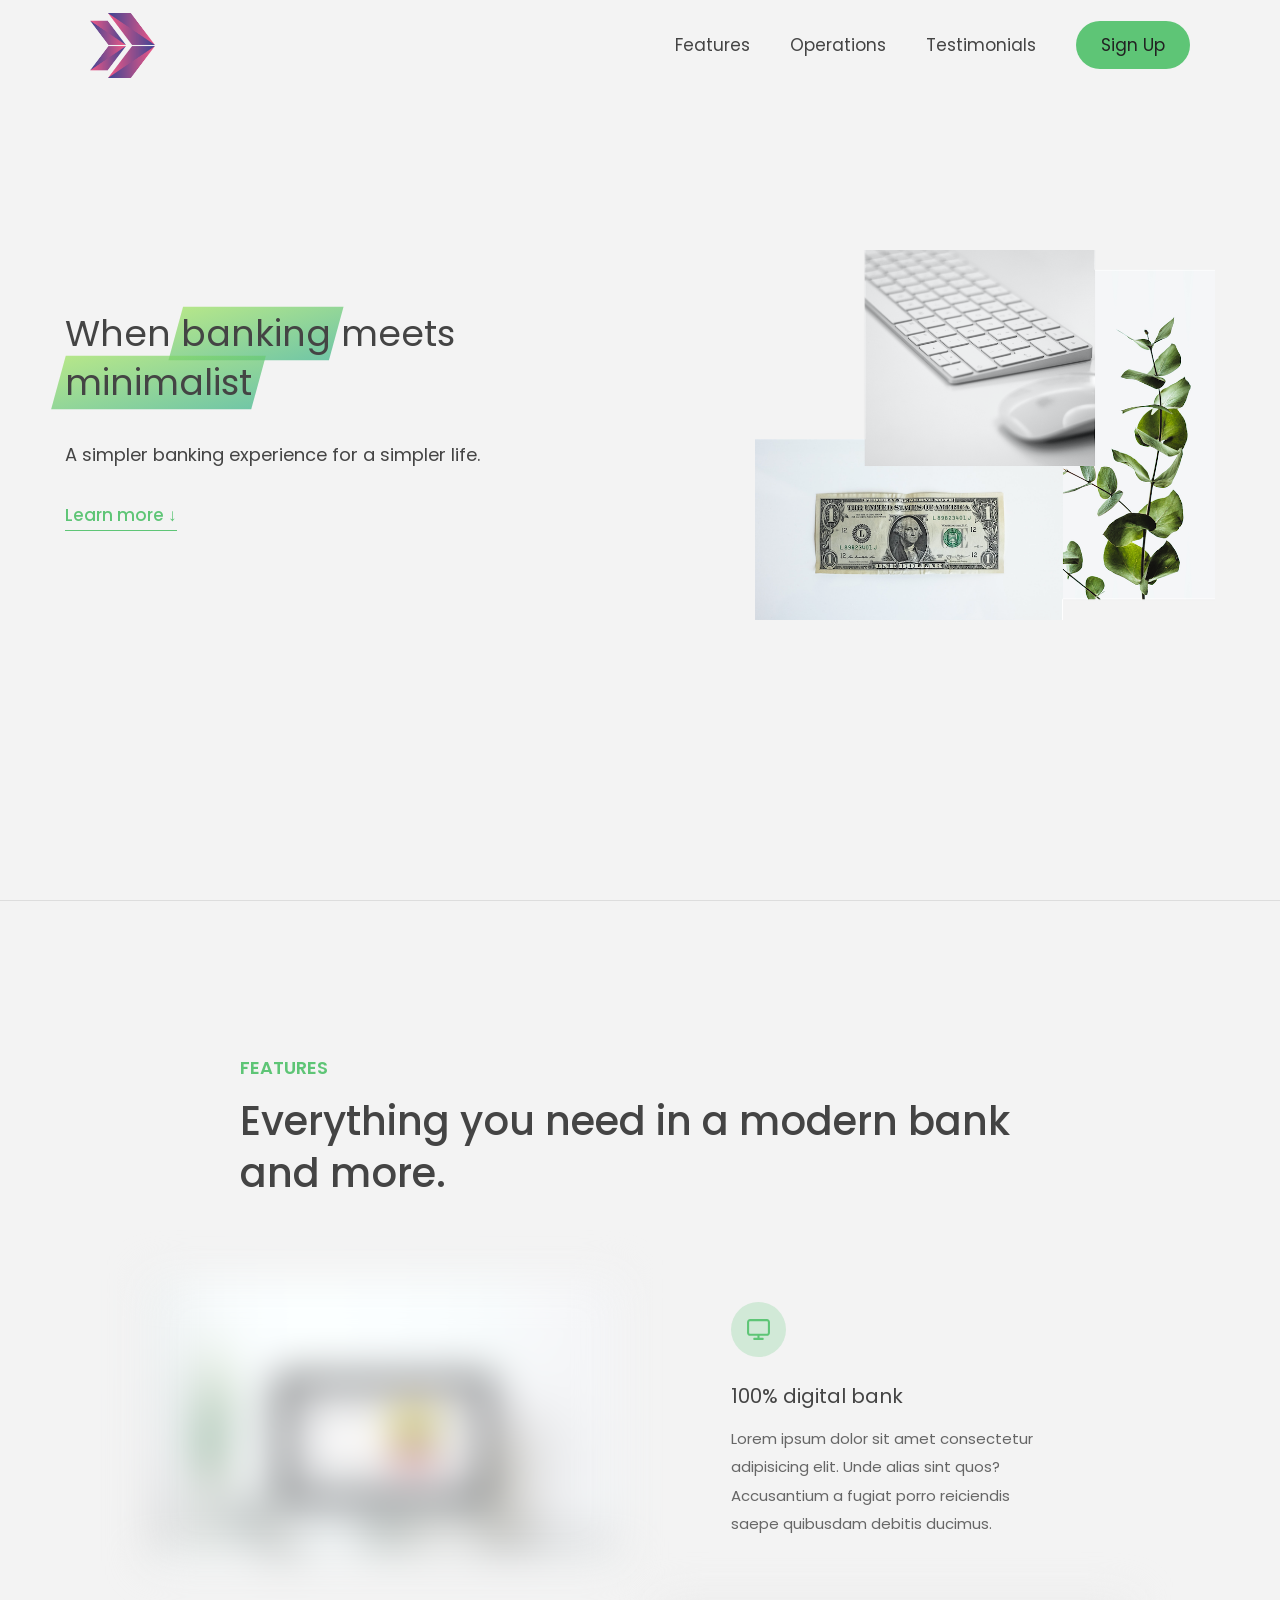
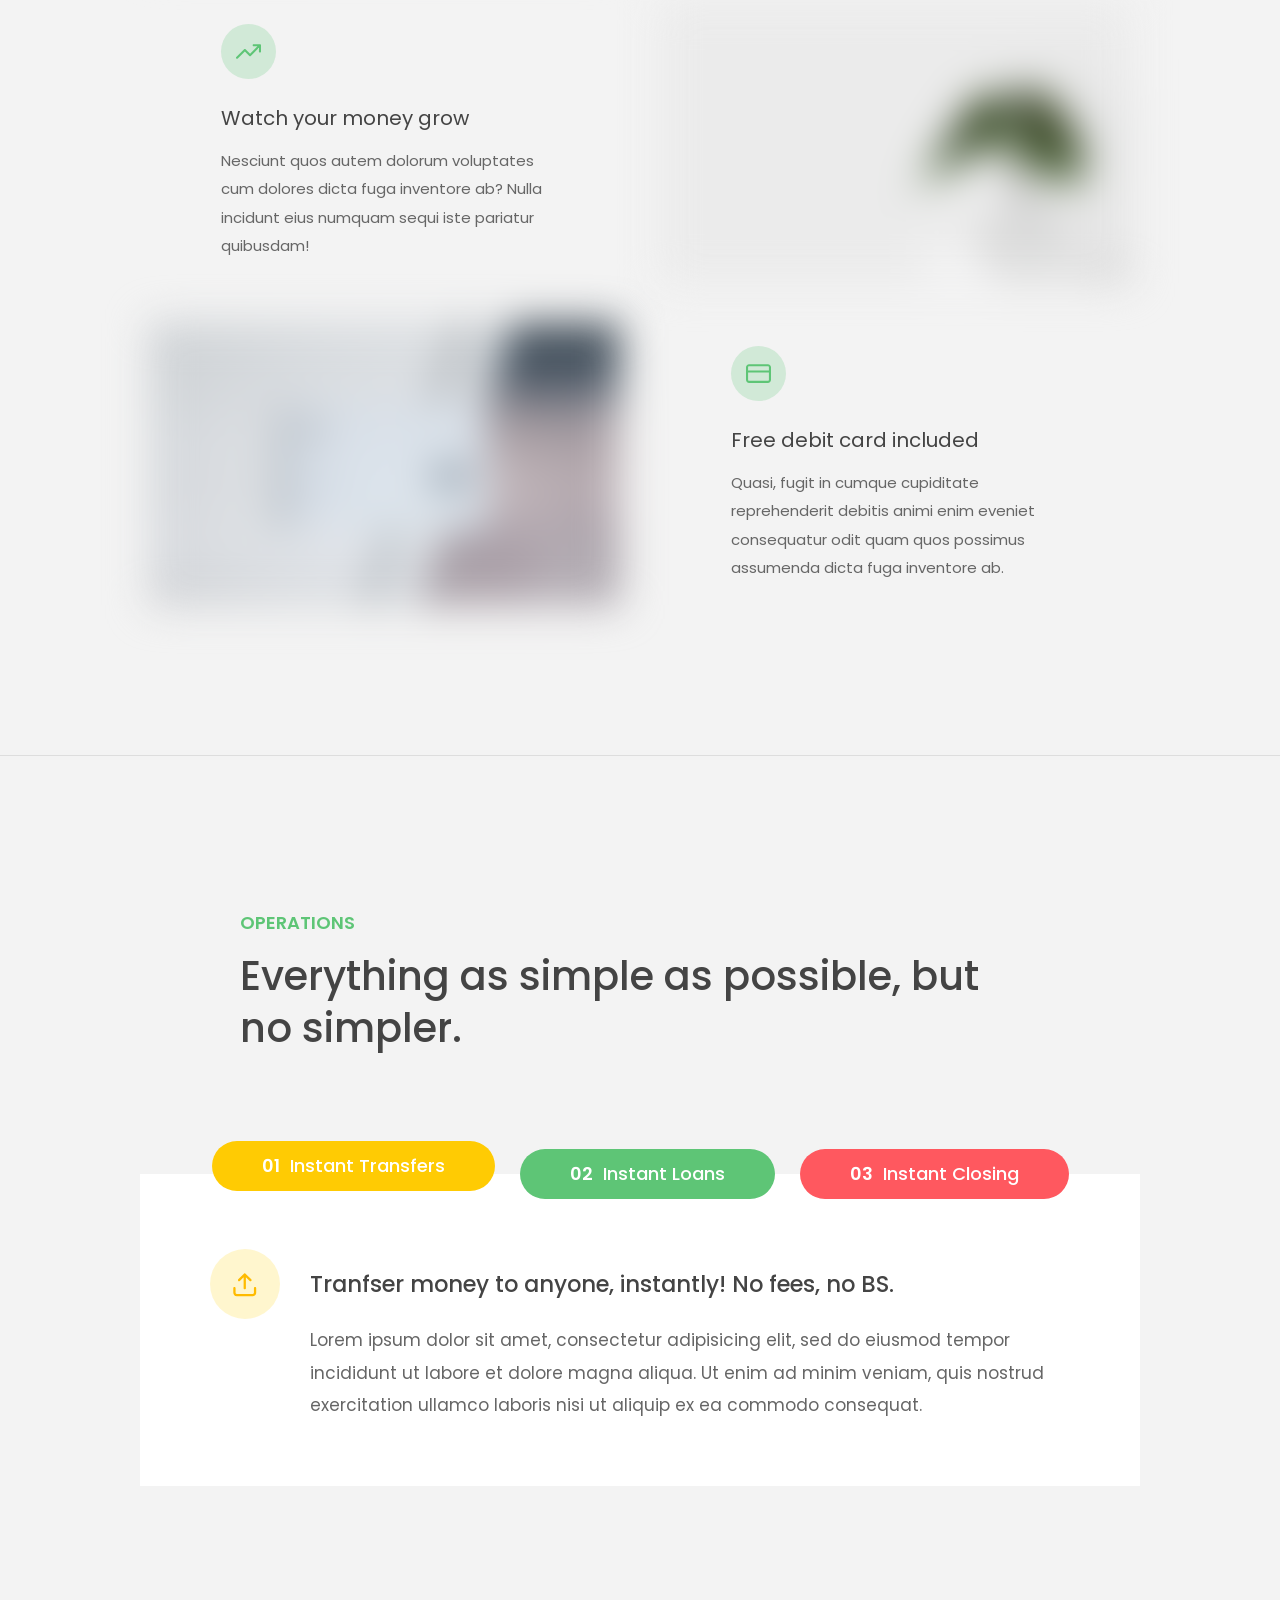
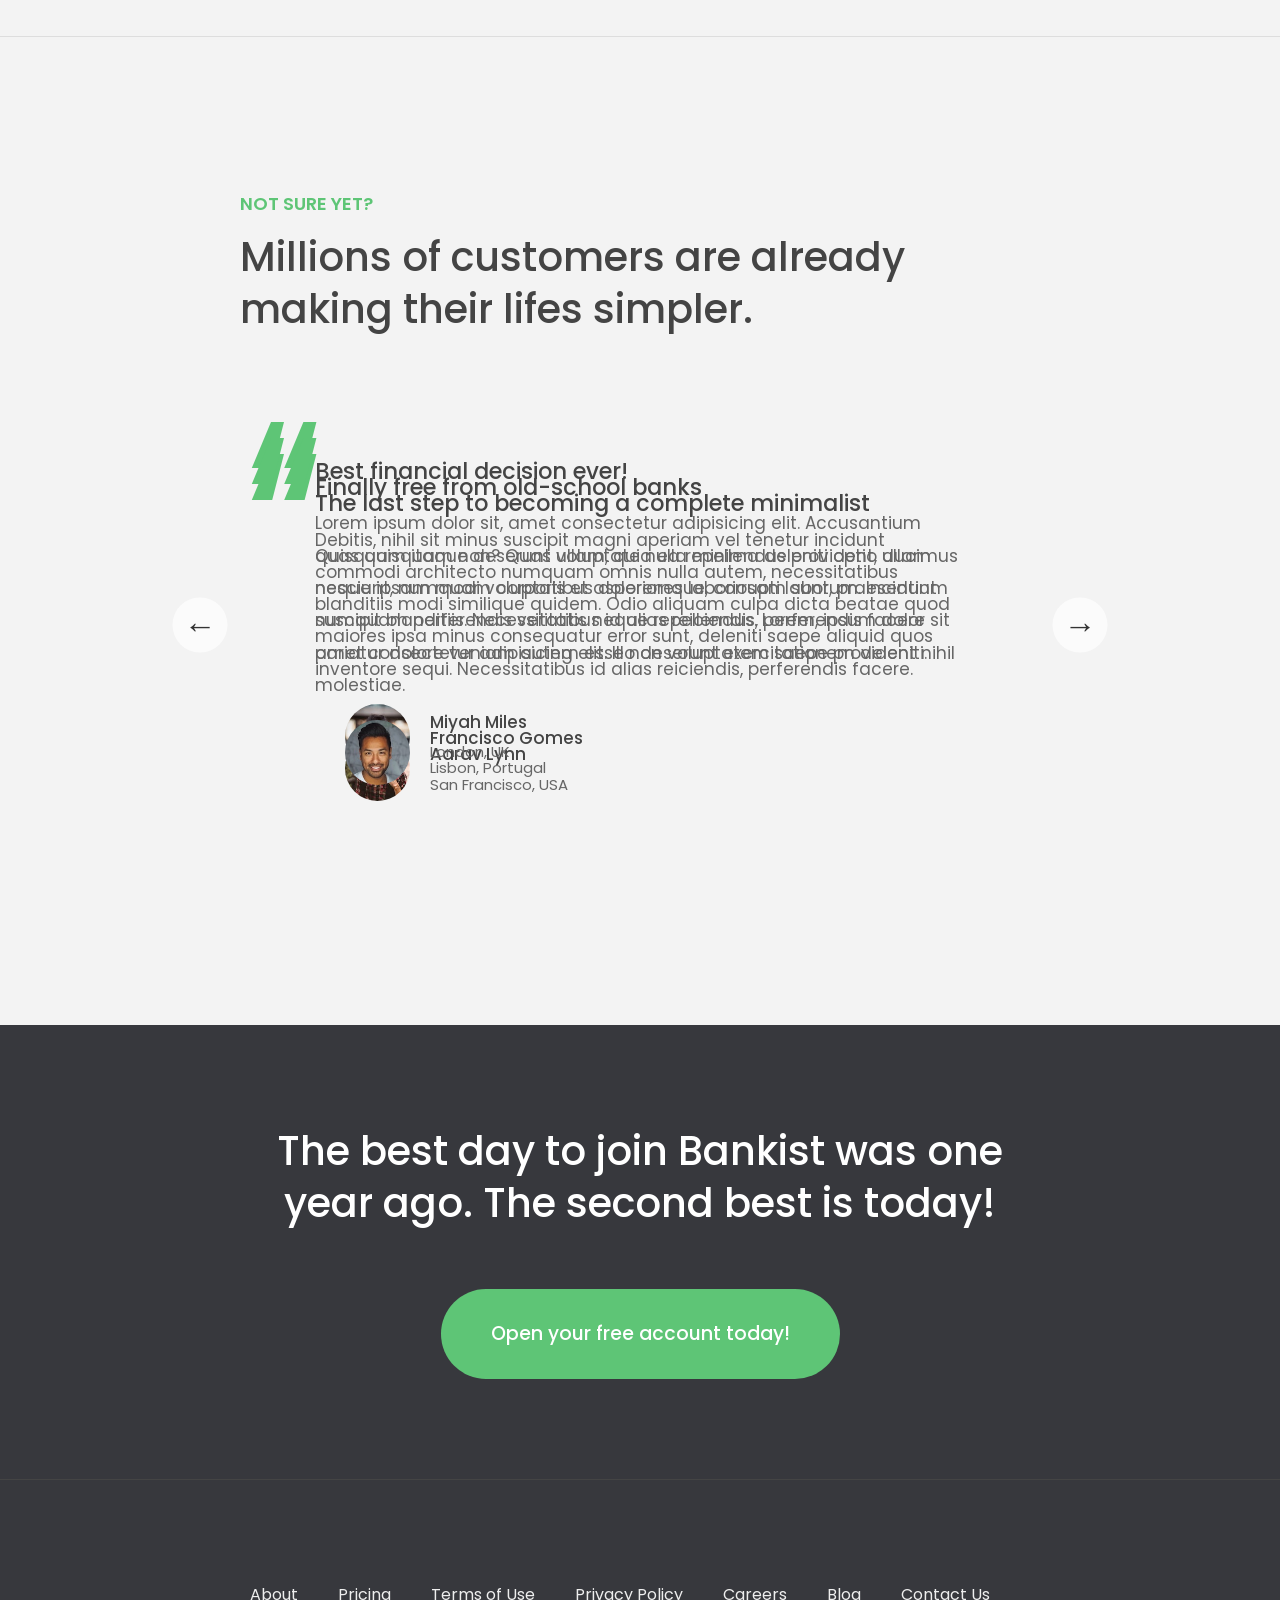
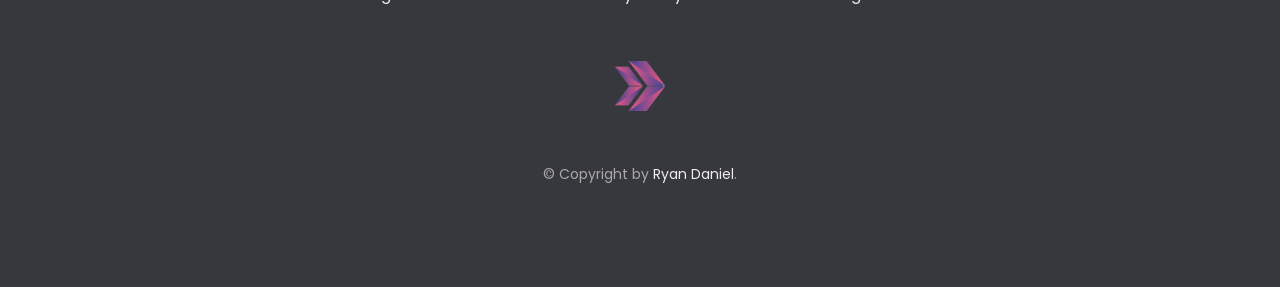
==== LESSON12/index.html @ 03cceff4 "1" ====
<!DOCTYPE html>
<html lang="en">
  <head>
    <meta charset="UTF-8" />
    <meta name="viewport" content="width=device-width, initial-scale=1.0" />
    <meta http-equiv="X-UA-Compatible" content="ie=edge" />
    <link rel="shortcut icon" type="image/png" href="img/logo.png" />

    <link
      href="https://fonts.googleapis.com/css?family=Poppins:300,400,500,600&display=swap"
      rel="stylesheet"
    />
    <link rel="stylesheet" href="css/style.css" />
    <title>ClarusBank</title>
  </head>

  <body>
    <header class="header">
      <nav class="nav">
        <img
          src="img/logo.png"
          alt="Bank logo"
          class="nav__logo"
          id="logo"
        />
        <ul class="nav__links">
          <li class="nav__item">
            <a class="nav__link" href="#">Features</a>
          </li>
          <li class="nav__item">
            <a class="nav__link" href="#">Operations</a>
          </li>
          <li class="nav__item">
            <a class="nav__link" href="#">Testimonials</a>
          </li>
          <li class="nav__item">
            <a
              class="nav__link nav__link--btn btn--show-modal"
              href="signup.html"
              >Sign Up</a
            >
          </li>
        </ul>
      </nav>

      <div class="header__title">
        <h1>
          When
          <!-- Green highlight effect -->
          <span class="highlight">banking</span>
          meets<br />
          <span class="highlight">minimalist</span>
        </h1>
        <h4>A simpler banking experience for a simpler life.</h4>
        <button class="btn--text btn--scroll-to">Learn more &DownArrow;</button>
        <img
          src="img/hero.png"
          class="header__img"
          alt="Minimalist bank items"
        />
      </div>
    </header>

    <section class="section" id="section--1">
      <div class="section__title">
        <h2 class="section__description">Features</h2>
        <h3 class="section__header">
          Everything you need in a modern bank and more.
        </h3>
      </div>

      <div class="features">
        <img
          src="img/digital-lazy.jpg"
          data-src="img/digital.jpg"
          alt="Computer"
          class="features__img lazy-img"
        />
        <div class="features__feature">
          <div class="features__icon">
            <svg>
              <use xlink:href="img/icons.svg#icon-monitor"></use>
            </svg>
          </div>
          <h5 class="features__header">100% digital bank</h5>
          <p>
            Lorem ipsum dolor sit amet consectetur adipisicing elit. Unde alias
            sint quos? Accusantium a fugiat porro reiciendis saepe quibusdam
            debitis ducimus.
          </p>
        </div>

        <div class="features__feature">
          <div class="features__icon">
            <svg>
              <use xlink:href="img/icons.svg#icon-trending-up"></use>
            </svg>
          </div>
          <h5 class="features__header">Watch your money grow</h5>
          <p>
            Nesciunt quos autem dolorum voluptates cum dolores dicta fuga
            inventore ab? Nulla incidunt eius numquam sequi iste pariatur
            quibusdam!
          </p>
        </div>
        <img
          src="img/grow-lazy.jpg"
          data-src="img/grow.jpg"
          alt="Plant"
          class="features__img lazy-img"
        />

        <img
          src="img/card-lazy.jpg"
          data-src="img/card.jpg"
          alt="Credit card"
          class="features__img lazy-img"
        />
        <div class="features__feature">
          <div class="features__icon">
            <svg>
              <use xlink:href="img/icons.svg#icon-credit-card"></use>
            </svg>
          </div>
          <h5 class="features__header">Free debit card included</h5>
          <p>
            Quasi, fugit in cumque cupiditate reprehenderit debitis animi enim
            eveniet consequatur odit quam quos possimus assumenda dicta fuga
            inventore ab.
          </p>
        </div>
      </div>
    </section>

    <section class="section" id="section--2">
      <div class="section__title">
        <h2 class="section__description">Operations</h2>
        <h3 class="section__header">
          Everything as simple as possible, but no simpler.
        </h3>
      </div>

      <div class="operations">
        <div class="operations__tab-container">
          <button
            class="
              btn
              operations__tab operations__tab--1 operations__tab--active
            "
            data-tab="1"
          >
            <span>01</span>Instant Transfers
          </button>
          <button class="btn operations__tab operations__tab--2" data-tab="2">
            <span>02</span>Instant Loans
          </button>
          <button class="btn operations__tab operations__tab--3" data-tab="3">
            <span>03</span>Instant Closing
          </button>
        </div>
        <div
          class="
            operations__content
            operations__content--1
            operations__content--active
          "
        >
          <div class="operations__icon operations__icon--1">
            <svg>
              <use xlink:href="img/icons.svg#icon-upload"></use>
            </svg>
          </div>
          <h5 class="operations__header">
            Tranfser money to anyone, instantly! No fees, no BS.
          </h5>
          <p>
            Lorem ipsum dolor sit amet, consectetur adipisicing elit, sed do
            eiusmod tempor incididunt ut labore et dolore magna aliqua. Ut enim
            ad minim veniam, quis nostrud exercitation ullamco laboris nisi ut
            aliquip ex ea commodo consequat.
          </p>
        </div>

        <div class="operations__content operations__content--2">
          <div class="operations__icon operations__icon--2">
            <svg>
              <use xlink:href="img/icons.svg#icon-home"></use>
            </svg>
          </div>
          <h5 class="operations__header">
            Buy a home or make your dreams come true, with instant loans.
          </h5>
          <p>
            Duis aute irure dolor in reprehenderit in voluptate velit esse
            cillum dolore eu fugiat nulla pariatur. Excepteur sint occaecat
            cupidatat non proident, sunt in culpa qui officia deserunt mollit
            anim id est laborum.
          </p>
        </div>
        <div class="operations__content operations__content--3">
          <div class="operations__icon operations__icon--3">
            <svg>
              <use xlink:href="img/icons.svg#icon-user-x"></use>
            </svg>
          </div>
          <h5 class="operations__header">
            No longer need your account? No problem! Close it instantly.
          </h5>
          <p>
            Excepteur sint occaecat cupidatat non proident, sunt in culpa qui
            officia deserunt mollit anim id est laborum. Ut enim ad minim
            veniam, quis nostrud exercitation ullamco laboris nisi ut aliquip ex
            ea commodo consequat.
          </p>
        </div>
      </div>
    </section>

    <section class="section" id="section--3">
      <div class="section__title section__title--testimonials">
        <h2 class="section__description">Not sure yet?</h2>
        <h3 class="section__header">
          Millions of customers are already making their lifes simpler.
        </h3>
      </div>

      <div class="slider">
        <div class="slide slide--1">
          <div class="testimonial">
            <h5 class="testimonial__header">Best financial decision ever!</h5>
            <blockquote class="testimonial__text">
              Lorem ipsum dolor sit, amet consectetur adipisicing elit.
              Accusantium quas quisquam non? Quas voluptate nulla minima
              deleniti optio ullam nesciunt, numquam corporis et asperiores
              laboriosam sunt, praesentium suscipit blanditiis. Necessitatibus
              id alias reiciendis, perferendis facere pariatur dolore veniam
              autem esse non voluptatem saepe provident nihil molestiae.
            </blockquote>
            <address class="testimonial__author">
              <img src="img/user-1.jpg" alt="" class="testimonial__photo" />
              <h6 class="testimonial__name">Aarav Lynn</h6>
              <p class="testimonial__location">San Francisco, USA</p>
            </address>
          </div>
        </div>

        <div class="slide slide--2">
          <div class="testimonial">
            <h5 class="testimonial__header">
              The last step to becoming a complete minimalist
            </h5>
            <blockquote class="testimonial__text">
              Quisquam itaque deserunt ullam, quia ea repellendus provident,
              ducimus neque ipsam modi voluptatibus doloremque, corrupti
              laborum. Incidunt numquam perferendis veritatis neque repellendus.
              Lorem, ipsum dolor sit amet consectetur adipisicing elit. Illo
              deserunt exercitationem deleniti.
            </blockquote>
            <address class="testimonial__author">
              <img src="img/user-2.jpg" alt="" class="testimonial__photo" />
              <h6 class="testimonial__name">Miyah Miles</h6>
              <p class="testimonial__location">London, UK</p>
            </address>
          </div>
        </div>

        <div class="slide slide--3">
          <div class="testimonial">
            <h5 class="testimonial__header">
              Finally free from old-school banks
            </h5>
            <blockquote class="testimonial__text">
              Debitis, nihil sit minus suscipit magni aperiam vel tenetur
              incidunt commodi architecto numquam omnis nulla autem,
              necessitatibus blanditiis modi similique quidem. Odio aliquam
              culpa dicta beatae quod maiores ipsa minus consequatur error sunt,
              deleniti saepe aliquid quos inventore sequi. Necessitatibus id
              alias reiciendis, perferendis facere.
            </blockquote>
            <address class="testimonial__author">
              <img src="img/user-3.jpg" alt="" class="testimonial__photo" />
              <h6 class="testimonial__name">Francisco Gomes</h6>
              <p class="testimonial__location">Lisbon, Portugal</p>
            </address>
          </div>
        </div>

        <!-- <div class="slide"><img src="img/img-1.jpg" alt="Photo 1" /></div>
        <div class="slide"><img src="img/img-2.jpg" alt="Photo 2" /></div>
        <div class="slide"><img src="img/img-3.jpg" alt="Photo 3" /></div>
        <div class="slide"><img src="img/img-4.jpg" alt="Photo 4" /></div> -->
        <button class="slider__btn slider__btn--left">&larr;</button>
        <button class="slider__btn slider__btn--right">&rarr;</button>
        <div class="dots"></div>
      </div>
    </section>

    <section class="section section--sign-up">
      <div class="section__title">
        <h3 class="section__header">
          The best day to join Bankist was one year ago. The second best is
          today!
        </h3>
      </div>
      <button class="btn btn--show-modal">Open your free account today!</button>
    </section>

    <footer class="footer">
      <ul class="footer__nav">
        <li class="footer__item">
          <a class="footer__link" href="#">About</a>
        </li>
        <li class="footer__item">
          <a class="footer__link" href="#">Pricing</a>
        </li>
        <li class="footer__item">
          <a class="footer__link" href="#">Terms of Use</a>
        </li>
        <li class="footer__item">
          <a class="footer__link" href="#">Privacy Policy</a>
        </li>
        <li class="footer__item">
          <a class="footer__link" href="#">Careers</a>
        </li>
        <li class="footer__item">
          <a class="footer__link" href="#">Blog</a>
        </li>
        <li class="footer__item">
          <a class="footer__link" href="#">Contact Us</a>
        </li>
      </ul>
      <img src="img/logo.png" alt="Logo" class="footer__logo" />
      <p class="footer__copyright">
        &copy; Copyright by
        <a
          class="footer__link twitter-link"
          target="_blank"
          href="https://twitter.com/jonasschmedtman"
          >Ryan Daniel</a
        >.
      </p>
    </footer>

    <div class="modal hidden">
      <button class="btn--close-modal">&times;</button>
      <h2 class="modal__header">
        Open your bank account <br />
        in just <span class="highlight">5 minutes</span>
      </h2>
      <form class="modal__form">
        <label>First Name</label>
        <input type="text" />
        <label>Last Name</label>
        <input type="text" />
        <label>Email Address</label>
        <input type="email" />
        <button class="btn">Next step &rarr;</button>
      </form>
    </div>
    <div class="overlay hidden"></div>

    <script>
      //Reaching DOM Element Recap
      let navbarItem1 = document.getElementsByClassName("nav__item")[0];
      let navbarItem2 = document.getElementsByClassName("nav__item")[1];
      let navbarItem3 = document.getElementsByClassName("nav__item")[2];

      //DOM Traversing -- navbarItem2 reaching alternative(parent-child)
      //let navbarItem2 = document.getElementsByClassName("nav__links")[0].children[1];
      //let navbarItem2 = document.getElementsByClassName("nav__link")[0].parentElement;
      //console.log(navbarItem2);

      // DOM Element usage like document(DOM Tree)
      const h1 = document.querySelector("h1");
      // const highlightedH1 = h1.querySelectorAll(".highlight");
      // console.log(highlightedH1);
      // h1.firstElementChild.style.color = "red";
      // h1.lastElementChild.style.color = "blue";
      //h1.closest('.header').style.backgroundColor = "yellow";
      //console.log(h1.parentElement.children);

      //Giving styling except for h1 element
      // [... h1.parentElement.children].forEach(function(el){
      //   if (el != h1) {
      //     el.style.transform = 'scale(0.5)' ;
      //   }
      // });

      //EVENTS!!!
      //Window load events(SetTimeout for DOM Object!!)
      window.addEventListener("DOMContentLoaded", function (e) {
        console.log("DOM Tree Build!", e);
      });
      window.onload = (e) => {
        console.log("Page full loaded!", e);
      };
      window.addEventListener("load", (e) => {
        console.log("Page full loaded!", e);
      });

      //Add eventListener to DOM Element
      // navbarItem1.onclick = function (e) { alert('navbarItem1 click1!')}
      // navbarItem1.addEventListener('click', function (e) {
      //   alert('navbarItem1 click1!');
      // });
      // navbarItem1.addEventListener('click', function (e) {
      //   alert('navbarItem1 click2!');
      // });
      // navbarItem2.addEventListener('mouseenter', function (e) {
      //   alert('navbarItem2 mouseenter!');
      // });

      //3 Types of Function Declaration

      //Basic Function
      function navbarAlertFunc() {
        alert("Item clicked - Func.");
      }
      //Function Expression(Variable Function)
      const navbarAlertVariableFunc = function () {
        alert("Item clicked - Variable");
      };
      //Arrow Function
      const navbarAlertArrowFunc = () => {
        alert("Item clicked - Arrow");
      };

      //Add Func. to eventListener
      // navbarItem1.addEventListener("click", navbarAlertArrowFunc);

      //Add multiple func. to eventListener
      navbarItem1.addEventListener('click', () => { navbarAlertArrowFunc(), navbarAlertFunc() });

      // navbarItem2.addEventListener('mouseenter', navbarAlertArrowFunc);
      // navbarItem2.addEventListener('mouseover', () => navbarItem2.textContent = "Over Me!");
      // navbarItem2.addEventListener('mouseout', () => navbarItem2.textContent = "Operations");

      //EventListener Removing
      //navbarItem2.removeEventListener('mouseenter', navbarAlertArrowFunc);

      //SetTimeout Remove
      //setTimeout(() =>navbarItem2.removeEventListener('mouseenter', navbarAlertArrowFunc), 5000);

      // Bubbling and Capturing with rgb color(rgb(255,255,255), >> bitwise shift operator?)
      const randomNumber = () => Math.floor(Math.random() * 256);

      const randomColor = () =>
        `rgb(${randomNumber()}, ${randomNumber()}, ${randomNumber()})`;

      //Bubbling(Netscape says parent func runs firstly)
      //Capturing(Microsoft says child func runs firstly)

      navbarItem3.addEventListener("click", function () {
        this.style.backgroundColor = randomColor();
      });

      document
        .getElementsByClassName("nav__links")[0]
        .addEventListener("click", function () {
          this.style.backgroundColor = randomColor();
        });

      document
        .getElementsByClassName("nav")[0]
        .addEventListener("click", function () {
          this.style.backgroundColor = randomColor();
        });

      //Stopping bubbling up(stopping propagation)
      navbarItem3.addEventListener("click", function (e) {
        event.stopPropagation();
        // event.stopImmediatePropagation();
      });

      //Dynamic Smooth Scroll Navigation(Add href to navbar link "#section--1,2,3!!")
      document.querySelectorAll(".nav__link").forEach(function (el) {
        el.addEventListener("click", function (e) {
          // e.preventDefault();
          const id = this.getAttribute("href");
          document.querySelector(id).scrollIntoView({
            behavior: "smooth",
          });
        });
      });
    </script>
  </body>
</html>
---- LESSON12/css/style.css ----
/* The page is NOT responsive. You can implement responsiveness yourself if you wanna have some fun 😃 */

:root {
    --color-primary: #5ec576;
    --color-secondary: #ffcb03;
    --color-tertiary: #ff585f;
    --color-primary-darker: #4bbb7d;
    --color-secondary-darker: #ffbb00;
    --color-tertiary-darker: #fd424b;
    --color-primary-opacity: #5ec5763a;
    --color-secondary-opacity: #ffcd0331;
    --color-tertiary-opacity: #ff58602d;
    --gradient-primary: linear-gradient(to top left, #39b385, #9be15d);
    --gradient-secondary: linear-gradient(to top left, #ffb003, #ffcb03);
  }
  
  * {
    margin: 0;
    padding: 0;
    box-sizing: inherit;
  }
  
  html {
    font-size: 62.5%;
    box-sizing: border-box;
  }
  
  body {
    font-family: 'Poppins', sans-serif;
    font-weight: 300;
    color: #444;
    line-height: 1.9;
    background-color: #f3f3f3;
  }
  
  /* GENERAL ELEMENTS */
  .section {
    padding: 15rem 3rem;
    border-top: 1px solid #ddd;
  
    transition: transform 1s, opacity 1s;
  }
  
  .section--hidden {
    opacity: 0;
    transform: translateY(8rem);
  }
  
  .section__title {
    max-width: 80rem;
    margin: 0 auto 8rem auto;
  }
  
  .section__description {
    font-size: 1.8rem;
    font-weight: 600;
    text-transform: uppercase;
    color: var(--color-primary);
    margin-bottom: 1rem;
  }
  
  .section__header {
    font-size: 4rem;
    line-height: 1.3;
    font-weight: 500;
  }
  
  .btn {
    display: inline-block;
    background-color: var(--color-primary);
    font-size: 1.6rem;
    font-family: inherit;
    font-weight: 500;
    border: none;
    padding: 1.25rem 4.5rem;
    border-radius: 10rem;
    cursor: pointer;
    transition: all 0.3s;
  }
  
  .btn:hover {
    background-color: var(--color-primary-darker);
  }
  
  .btn--text {
    display: inline-block;
    background: none;
    font-size: 1.7rem;
    font-family: inherit;
    font-weight: 500;
    color: var(--color-primary);
    border: none;
    border-bottom: 1px solid currentColor;
    padding-bottom: 2px;
    cursor: pointer;
    transition: all 0.3s;
  }
  
  p {
    color: #666;
  }
  
  /* This is BAD for accessibility! Don't do in the real world! */
  button:focus {
    outline: none;
  }
  
  img {
    transition: filter 0.5s;
  }
  
  .lazy-img {
    filter: blur(20px);
  }
  
  /* NAVIGATION */
  .nav {
    display: flex;
    justify-content: space-between;
    align-items: center;
    height: 9rem;
    width: 100%;
    padding: 0 6rem;
    z-index: 100;
  }
  
  /* nav and stickly class at the same time */
  .nav.sticky {
    position: fixed;
    background-color: rgba(255, 255, 255, 0.95);
  }
  
  .nav__logo {
    height: 6.5rem;
    transition: all 0.3s;
  }
  
  .nav__links {
    display: flex;
    align-items: center;
    list-style: none;
  }
  
  .nav__item {
    margin-left: 4rem;
  }
  
  .nav__link:link,
  .nav__link:visited {
    font-size: 1.7rem;
    font-weight: 400;
    color: inherit;
    text-decoration: none;
    display: block;
    transition: all 0.3s;
  }
  
  .nav__link--btn:link,
  .nav__link--btn:visited {
    padding: 0.8rem 2.5rem;
    border-radius: 3rem;
    background-color: var(--color-primary);
    color: #222;
  }
  
  .nav__link--btn:hover,
  .nav__link--btn:active {
    color: inherit;
    background-color: var(--color-primary-darker);
    color: #333;
  }
  
  /* HEADER */
  .header {
    padding: 0 3rem;
    height: 100vh;
    display: flex;
    flex-direction: column;
    align-items: center;
  }
  
  .header__title {
    flex: 1;
  
    max-width: 115rem;
    display: grid;
    grid-template-columns: 3fr 2fr;
    row-gap: 3rem;
    align-content: center;
    justify-content: center;
  
    align-items: start;
    justify-items: start;
  }
  
  h1 {
    font-size: 5.5rem;
    line-height: 1.35;
  }
  
  h4 {
    font-size: 2.4rem;
    font-weight: 500;
  }
  
  .header__img {
    width: 100%;
    grid-column: 2 / 3;
    grid-row: 1 / span 4;
    transform: translateY(-6rem);
  }
  
  .highlight {
    position: relative;
  }
  
  .highlight::after {
    display: block;
    content: '';
    position: absolute;
    bottom: 0;
    left: 0;
    height: 100%;
    width: 100%;
    z-index: -1;
    opacity: 0.7;
    transform: scale(1.07, 1.05) skewX(-15deg);
    background-image: var(--gradient-primary);
  }
  
  /* FEATURES */
  .features {
    display: grid;
    grid-template-columns: 1fr 1fr;
    gap: 4rem;
    margin: 0 12rem;
  }
  
  .features__img {
    width: 100%;
  }
  
  .features__feature {
    align-self: center;
    justify-self: center;
    width: 70%;
    font-size: 1.5rem;
  }
  
  .features__icon {
    display: flex;
    align-items: center;
    justify-content: center;
    background-color: var(--color-primary-opacity);
    height: 5.5rem;
    width: 5.5rem;
    border-radius: 50%;
    margin-bottom: 2rem;
  }
  
  .features__icon svg {
    height: 2.5rem;
    width: 2.5rem;
    fill: var(--color-primary);
  }
  
  .features__header {
    font-size: 2rem;
    margin-bottom: 1rem;
  }
  
  /* OPERATIONS */
  .operations {
    max-width: 100rem;
    margin: 12rem auto 0 auto;
  
    background-color: #fff;
  }
  
  .operations__tab-container {
    display: flex;
    justify-content: center;
  }
  
  .operations__tab {
    margin-right: 2.5rem;
    transform: translateY(-50%);
  }
  
  .operations__tab span {
    margin-right: 1rem;
    font-weight: 600;
    display: inline-block;
  }
  
  .operations__tab--1 {
    background-color: var(--color-secondary);
  }
  
  .operations__tab--1:hover {
    background-color: var(--color-secondary-darker);
  }
  
  .operations__tab--3 {
    background-color: var(--color-tertiary);
    margin: 0;
  }
  
  .operations__tab--3:hover {
    background-color: var(--color-tertiary-darker);
  }
  
  .operations__tab--active {
    transform: translateY(-66%);
  }
  
  .operations__content {
    display: none;
  
    /* JUST PRESENTATIONAL */
    font-size: 1.7rem;
    padding: 2.5rem 7rem 6.5rem 7rem;
  }
  
  .operations__content--active {
    display: grid;
    grid-template-columns: 7rem 1fr;
    column-gap: 3rem;
    row-gap: 0.5rem;
  }
  
  .operations__header {
    font-size: 2.25rem;
    font-weight: 500;
    align-self: center;
  }
  
  .operations__icon {
    display: flex;
    align-items: center;
    justify-content: center;
    height: 7rem;
    width: 7rem;
    border-radius: 50%;
  }
  
  .operations__icon svg {
    height: 2.75rem;
    width: 2.75rem;
  }
  
  .operations__content p {
    grid-column: 2;
  }
  
  .operations__icon--1 {
    background-color: var(--color-secondary-opacity);
  }
  .operations__icon--2 {
    background-color: var(--color-primary-opacity);
  }
  .operations__icon--3 {
    background-color: var(--color-tertiary-opacity);
  }
  .operations__icon--1 svg {
    fill: var(--color-secondary-darker);
  }
  .operations__icon--2 svg {
    fill: var(--color-primary);
  }
  .operations__icon--3 svg {
    fill: var(--color-tertiary);
  }
  
  /* SLIDER */
  .slider {
    max-width: 100rem;
    height: 50rem;
    margin: 0 auto;
    position: relative;
  
    /* IN THE END */
    overflow: hidden;
  }
  
  .slide {
    position: absolute;
    top: 0;
    width: 100%;
    height: 50rem;
  
    display: flex;
    align-items: center;
    justify-content: center;
  
    /* THIS creates the animation! */
    transition: transform 1s;
  }
  
  .slide > img {
    /* Only for images that have different size than slide */
    width: 100%;
    height: 100%;
    object-fit: cover;
  }
  
  .slider__btn {
    position: absolute;
    top: 50%;
    z-index: 10;
  
    border: none;
    background: rgba(255, 255, 255, 0.7);
    font-family: inherit;
    color: #333;
    border-radius: 50%;
    height: 5.5rem;
    width: 5.5rem;
    font-size: 3.25rem;
    cursor: pointer;
  }
  
  .slider__btn--left {
    left: 6%;
    transform: translate(-50%, -50%);
  }
  
  .slider__btn--right {
    right: 6%;
    transform: translate(50%, -50%);
  }
  
  .dots {
    position: absolute;
    bottom: 5%;
    left: 50%;
    transform: translateX(-50%);
    display: flex;
  }
  
  .dots__dot {
    border: none;
    background-color: #b9b9b9;
    opacity: 0.7;
    height: 1rem;
    width: 1rem;
    border-radius: 50%;
    margin-right: 1.75rem;
    cursor: pointer;
    transition: all 0.5s;
  
    /* Only necessary when overlying images */
    /* box-shadow: 0 0.6rem 1.5rem rgba(0, 0, 0, 0.7); */
  }
  
  .dots__dot:last-child {
    margin: 0;
  }
  
  .dots__dot--active {
    /* background-color: #fff; */
    background-color: #888;
    opacity: 1;
  }
  
  /* TESTIMONIALS */
  .testimonial {
    width: 65%;
    position: relative;
  }
  
  .testimonial::before {
    content: '\201C';
    position: absolute;
    top: -5.7rem;
    left: -6.8rem;
    line-height: 1;
    font-size: 20rem;
    font-family: inherit;
    color: var(--color-primary);
    z-index: -1;
  }
  
  .testimonial__header {
    font-size: 2.25rem;
    font-weight: 500;
    margin-bottom: 1.5rem;
  }
  
  .testimonial__text {
    font-size: 1.7rem;
    margin-bottom: 3.5rem;
    color: #666;
  }
  
  .testimonial__author {
    margin-left: 3rem;
    font-style: normal;
  
    display: grid;
    grid-template-columns: 6.5rem 1fr;
    column-gap: 2rem;
  }
  
  .testimonial__photo {
    grid-row: 1 / span 2;
    width: 6.5rem;
    border-radius: 50%;
  }
  
  .testimonial__name {
    font-size: 1.7rem;
    font-weight: 500;
    align-self: end;
    margin: 0;
  }
  
  .testimonial__location {
    font-size: 1.5rem;
  }
  
  .section__title--testimonials {
    margin-bottom: 4rem;
  }
  
  /* SIGNUP */
  .section--sign-up {
    background-color: #37383d;
    border-top: none;
    border-bottom: 1px solid #444;
    text-align: center;
    padding: 10rem 3rem;
  }
  
  .section--sign-up .section__header {
    color: #fff;
    text-align: center;
  }
  
  .section--sign-up .section__title {
    margin-bottom: 6rem;
  }
  
  .section--sign-up .btn {
    font-size: 1.9rem;
    padding: 2rem 5rem;
  }
  
  /* FOOTER */
  .footer {
    padding: 10rem 3rem;
    background-color: #37383d;
  }
  
  .footer__nav {
    list-style: none;
    display: flex;
    justify-content: center;
    margin-bottom: 5rem;
  }
  
  .footer__item {
    margin-right: 4rem;
  }
  
  .footer__link {
    font-size: 1.6rem;
    color: #eee;
    text-decoration: none;
  }
  
  .footer__logo {
    height: 5rem;
    display: block;
    margin: 0 auto;
    margin-bottom: 5rem;
  }
  
  .footer__copyright {
    font-size: 1.4rem;
    color: #aaa;
    text-align: center;
  }
  
  .footer__copyright .footer__link {
    font-size: 1.4rem;
  }
  
  /* MODAL WINDOW */
  .modal {
    position: fixed;
    top: 50%;
    left: 50%;
    transform: translate(-50%, -50%);
    max-width: 60rem;
    background-color: #f3f3f3;
    padding: 5rem 6rem;
    box-shadow: 0 4rem 6rem rgba(0, 0, 0, 0.3);
    z-index: 1000;
    transition: all 0.5s;
  }
  
  .overlay {
    position: fixed;
    top: 0;
    left: 0;
    width: 100%;
    height: 100%;
    background-color: rgba(0, 0, 0, 0.5);
    backdrop-filter: blur(4px);
    z-index: 100;
    transition: all 0.5s;
  }
  
  .modal__header {
    font-size: 3.25rem;
    margin-bottom: 4.5rem;
    line-height: 1.5;
  }
  
  .modal__form {
    margin: 0 3rem;
    display: grid;
    grid-template-columns: 1fr 2fr;
    align-items: center;
    gap: 2.5rem;
  }
  
  .modal__form label {
    font-size: 1.7rem;
    font-weight: 500;
  }
  
  .modal__form input {
    font-size: 1.7rem;
    padding: 1rem 1.5rem;
    border: 1px solid #ddd;
    border-radius: 0.5rem;
  }
  
  .modal__form button {
    grid-column: 1 / span 2;
    justify-self: center;
    margin-top: 1rem;
  }
  
  .btn--close-modal {
    font-family: inherit;
    color: inherit;
    position: absolute;
    top: 0.5rem;
    right: 2rem;
    font-size: 4rem;
    cursor: pointer;
    border: none;
    background: none;
  }
  
  .hidden {
    visibility: hidden;
    opacity: 0;
  }
  
  /* COOKIE MESSAGE */
  .cookie-message {
    display: flex;
    align-items: center;
    justify-content: space-evenly;
    width: 100%;
    background-color: white;
    color: #bbb;
    font-size: 1.5rem;
    font-weight: 400;
  }
  
/* ==========================================================================
   #FONT
   ========================================================================== */
.font-robo {
  font-family: "Roboto", "Arial", "Helvetica Neue", sans-serif;
}

.font-poppins {
  font-family: "Poppins", "Arial", "Helvetica Neue", sans-serif;
}

/* ==========================================================================
   #GRID
   ========================================================================== */
.row {
  display: -webkit-box;
  display: -webkit-flex;
  display: -moz-box;
  display: -ms-flexbox;
  display: flex;
  -webkit-flex-wrap: wrap;
  -ms-flex-wrap: wrap;
  flex-wrap: wrap;
}

.row-space {
  -webkit-box-pack: justify;
  -webkit-justify-content: space-between;
  -moz-box-pack: justify;
  -ms-flex-pack: justify;
  justify-content: space-between;
}

.col-2 {
  width: -webkit-calc((100% - 30px) / 2);
  width: -moz-calc((100% - 30px) / 2);
  width: calc((100% - 30px) / 2);
}

@media (max-width: 767px) {
  .col-2 {
    width: 100%;
  }
}

/* ==========================================================================
   #BOX-SIZING
   ========================================================================== */
/**
 * More sensible default box-sizing:
 * css-tricks.com/inheriting-box-sizing-probably-slightly-better-best-practice
 */
html {
  -webkit-box-sizing: border-box;
  -moz-box-sizing: border-box;
  box-sizing: border-box;
}

* {
  padding: 0;
  margin: 0;
}

*, *:before, *:after {
  -webkit-box-sizing: inherit;
  -moz-box-sizing: inherit;
  box-sizing: inherit;
}

/* ==========================================================================
   #RESET
   ========================================================================== */
/**
 * A very simple reset that sits on top of Normalize.css.
 */
body,
h1, h2, h3, h4, h5, h6,
blockquote, p, pre,
dl, dd, ol, ul,
figure,
hr,
fieldset, legend {
  margin: 0;
  padding: 0;
}

/**
 * Remove trailing margins from nested lists.
 */
li > ol,
li > ul {
  margin-bottom: 0;
}

/**
 * Remove default table spacing.
 */
table {
  border-collapse: collapse;
  border-spacing: 0;
}

/**
 * 1. Reset Chrome and Firefox behaviour which sets a `min-width: min-content;`
 *    on fieldsets.
 */
fieldset {
  min-width: 0;
  /* [1] */
  border: 0;
}

button {
  outline: none;
  background: none;
  border: none;
}

/* ==========================================================================
   #PAGE WRAPPER
   ========================================================================== */
.page-wrapper {
  min-height: 100vh;
}

body {
  font-family: "Poppins", "Arial", "Helvetica Neue", sans-serif;
  font-weight: 400;
  font-size: 14px;
}

h1, h2, h3, h4, h5, h6 {
  font-weight: 400;
}

h1 {
  font-size: 36px;
}

h2 {
  font-size: 30px;
}

h3 {
  font-size: 24px;
}

h4 {
  font-size: 18px;
}

h5 {
  font-size: 15px;
}

h6 {
  font-size: 13px;
}

/* ==========================================================================
   #BACKGROUND
   ========================================================================== */
.bg-blue {
  background: #2c6ed5;
}

.bg-red {
  background: #fa4251;
}

.bg-gra-01 {
  background: -webkit-gradient(linear, left bottom, left top, from(#fbc2eb), to(#a18cd1));
  background: -webkit-linear-gradient(bottom, #fbc2eb 0%, #a18cd1 100%);
  background: -moz-linear-gradient(bottom, #fbc2eb 0%, #a18cd1 100%);
  background: -o-linear-gradient(bottom, #fbc2eb 0%, #a18cd1 100%);
  background: linear-gradient(to top, #fbc2eb 0%, #a18cd1 100%);
}

.bg-gra-02 {
  background: -webkit-gradient(linear, left bottom, right top, from(#fc2c77), to(#6c4079));
  background: -webkit-linear-gradient(bottom left, #fc2c77 0%, #6c4079 100%);
  background: -moz-linear-gradient(bottom left, #fc2c77 0%, #6c4079 100%);
  background: -o-linear-gradient(bottom left, #fc2c77 0%, #6c4079 100%);
  background: linear-gradient(to top right, #fc2c77 0%, #6c4079 100%);
}

/* ==========================================================================
   #SPACING
   ========================================================================== */
.p-t-100 {
  padding-top: 100px;
}

.p-t-130 {
  padding-top: 130px;
}

.p-t-180 {
  padding-top: 180px;
}

.p-t-20 {
  padding-top: 20px;
}

.p-t-15 {
  padding-top: 15px;
}

.p-t-10 {
  padding-top: 10px;
}

.p-t-30 {
  padding-top: 30px;
}

.p-b-100 {
  padding-bottom: 100px;
}

.m-r-45 {
  margin-right: 45px;
}

/* ==========================================================================
   #WRAPPER
   ========================================================================== */
.wrapper {
  margin: 0 auto;
}

.wrapper--w960 {
  max-width: 960px;
}

.wrapper--w780 {
  max-width: 780px;
}

.wrapper--w680 {
  max-width: 680px;
}

/* ==========================================================================
   #BUTTON
   ========================================================================== */
.btn {
  display: inline-block;
  line-height: 50px;
  padding: 0 50px;
  -webkit-transition: all 0.4s ease;
  -o-transition: all 0.4s ease;
  -moz-transition: all 0.4s ease;
  transition: all 0.4s ease;
  cursor: pointer;
  font-size: 18px;
  color: #fff;
  font-family: "Poppins", "Arial", "Helvetica Neue", sans-serif;
}

.btn--radius {
  -webkit-border-radius: 3px;
  -moz-border-radius: 3px;
  border-radius: 3px;
}

.btn--radius-2 {
  -webkit-border-radius: 5px;
  -moz-border-radius: 5px;
  border-radius: 5px;
}

.btn--pill {
  -webkit-border-radius: 20px;
  -moz-border-radius: 20px;
  border-radius: 20px;
}

.btn--green {
  background: #57b846;
}

.btn--green:hover {
  background: #4dae3c;
}

.btn--blue {
  background: #4272d7;
}

.btn--blue:hover {
  background: #3868cd;
}

/* ==========================================================================
   #DATE PICKER
   ========================================================================== */
td.active {
  background-color: #2c6ed5;
}

input[type="date" i] {
  padding: 14px;
}

.table-condensed td, .table-condensed th {
  font-size: 14px;
  font-family: "Roboto", "Arial", "Helvetica Neue", sans-serif;
  font-weight: 400;
}

.daterangepicker td {
  width: 40px;
  height: 30px;
}

.daterangepicker {
  border: none;
  -webkit-box-shadow: 0px 8px 20px 0px rgba(0, 0, 0, 0.15);
  -moz-box-shadow: 0px 8px 20px 0px rgba(0, 0, 0, 0.15);
  box-shadow: 0px 8px 20px 0px rgba(0, 0, 0, 0.15);
  display: none;
  border: 1px solid #e0e0e0;
  margin-top: 5px;
}

.daterangepicker::after, .daterangepicker::before {
  display: none;
}

.daterangepicker thead tr th {
  padding: 10px 0;
}

.daterangepicker .table-condensed th select {
  border: 1px solid #ccc;
  -webkit-border-radius: 3px;
  -moz-border-radius: 3px;
  border-radius: 3px;
  font-size: 14px;
  padding: 5px;
  outline: none;
}

/* ==========================================================================
   #FORM
   ========================================================================== */
input {
  outline: none;
  margin: 0;
  border: none;
  -webkit-box-shadow: none;
  -moz-box-shadow: none;
  box-shadow: none;
  width: 100%;
  font-size: 14px;
  font-family: inherit;
}

.input--style-4 {
  line-height: 50px;
  background: #fafafa;
  -webkit-box-shadow: inset 0px 1px 3px 0px rgba(0, 0, 0, 0.08);
  -moz-box-shadow: inset 0px 1px 3px 0px rgba(0, 0, 0, 0.08);
  box-shadow: inset 0px 1px 3px 0px rgba(0, 0, 0, 0.08);
  -webkit-border-radius: 5px;
  -moz-border-radius: 5px;
  border-radius: 5px;
  padding: 0 20px;
  font-size: 16px;
  color: #666;
  -webkit-transition: all 0.4s ease;
  -o-transition: all 0.4s ease;
  -moz-transition: all 0.4s ease;
  transition: all 0.4s ease;
}

.input--style-4::-webkit-input-placeholder {
  /* WebKit, Blink, Edge */
  color: #666;
}

.input--style-4:-moz-placeholder {
  /* Mozilla Firefox 4 to 18 */
  color: #666;
  opacity: 1;
}

.input--style-4::-moz-placeholder {
  /* Mozilla Firefox 19+ */
  color: #666;
  opacity: 1;
}

.input--style-4:-ms-input-placeholder {
  /* Internet Explorer 10-11 */
  color: #666;
}

.input--style-4:-ms-input-placeholder {
  /* Microsoft Edge */
  color: #666;
}

.label {
  font-size: 16px;
  color: #555;
  text-transform: capitalize;
  display: block;
  margin-bottom: 5px;
}

.radio-container {
  display: inline-block;
  position: relative;
  padding-left: 30px;
  cursor: pointer;
  font-size: 16px;
  color: #666;
  -webkit-user-select: none;
  -moz-user-select: none;
  -ms-user-select: none;
  user-select: none;
}

.radio-container input {
  position: absolute;
  opacity: 0;
  cursor: pointer;
}

.radio-container input:checked ~ .checkmark {
  background-color: #e5e5e5;
}

.radio-container input:checked ~ .checkmark:after {
  display: block;
}

.radio-container .checkmark:after {
  top: 50%;
  left: 50%;
  -webkit-transform: translate(-50%, -50%);
  -moz-transform: translate(-50%, -50%);
  -ms-transform: translate(-50%, -50%);
  -o-transform: translate(-50%, -50%);
  transform: translate(-50%, -50%);
  width: 12px;
  height: 12px;
  -webkit-border-radius: 50%;
  -moz-border-radius: 50%;
  border-radius: 50%;
  background: #57b846;
}

.checkmark {
  position: absolute;
  top: 50%;
  -webkit-transform: translateY(-50%);
  -moz-transform: translateY(-50%);
  -ms-transform: translateY(-50%);
  -o-transform: translateY(-50%);
  transform: translateY(-50%);
  left: 0;
  height: 20px;
  width: 20px;
  background-color: #e5e5e5;
  -webkit-border-radius: 50%;
  -moz-border-radius: 50%;
  border-radius: 50%;
  -webkit-box-shadow: inset 0px 1px 3px 0px rgba(0, 0, 0, 0.08);
  -moz-box-shadow: inset 0px 1px 3px 0px rgba(0, 0, 0, 0.08);
  box-shadow: inset 0px 1px 3px 0px rgba(0, 0, 0, 0.08);
}

.checkmark:after {
  content: "";
  position: absolute;
  display: none;
}

.input-group {
  position: relative;
  margin-bottom: 22px;
}

.input-group-icon {
  position: relative;
}

.input-icon {
  position: absolute;
  font-size: 18px;
  color: #999;
  right: 18px;
  top: 50%;
  -webkit-transform: translateY(-50%);
  -moz-transform: translateY(-50%);
  -ms-transform: translateY(-50%);
  -o-transform: translateY(-50%);
  transform: translateY(-50%);
  cursor: pointer;
}

/* ==========================================================================
   #SELECT2
   ========================================================================== */
.select--no-search .select2-search {
  display: none !important;
}

.rs-select2 .select2-container {
  width: 100% !important;
  outline: none;
  background: #fafafa;
  -webkit-box-shadow: inset 0px 1px 3px 0px rgba(0, 0, 0, 0.08);
  -moz-box-shadow: inset 0px 1px 3px 0px rgba(0, 0, 0, 0.08);
  box-shadow: inset 0px 1px 3px 0px rgba(0, 0, 0, 0.08);
  -webkit-border-radius: 5px;
  -moz-border-radius: 5px;
  border-radius: 5px;
}

.rs-select2 .select2-container .select2-selection--single {
  outline: none;
  border: none;
  height: 50px;
  background: transparent;
}

.rs-select2 .select2-container .select2-selection--single .select2-selection__rendered {
  line-height: 50px;
  padding-left: 0;
  color: #555;
  font-size: 16px;
  font-family: inherit;
  padding-left: 22px;
  padding-right: 50px;
}

.rs-select2 .select2-container .select2-selection--single .select2-selection__arrow {
  height: 50px;
  right: 20px;
  display: -webkit-box;
  display: -webkit-flex;
  display: -moz-box;
  display: -ms-flexbox;
  display: flex;
  -webkit-box-pack: center;
  -webkit-justify-content: center;
  -moz-box-pack: center;
  -ms-flex-pack: center;
  justify-content: center;
  -webkit-box-align: center;
  -webkit-align-items: center;
  -moz-box-align: center;
  -ms-flex-align: center;
  align-items: center;
}

.rs-select2 .select2-container .select2-selection--single .select2-selection__arrow b {
  display: none;
}

.rs-select2 .select2-container .select2-selection--single .select2-selection__arrow:after {
  font-family: "Material-Design-Iconic-Font";
  content: '\f2f9';
  font-size: 24px;
  color: #999;
  -webkit-transition: all 0.4s ease;
  -o-transition: all 0.4s ease;
  -moz-transition: all 0.4s ease;
  transition: all 0.4s ease;
}

.rs-select2 .select2-container.select2-container--open .select2-selection--single .select2-selection__arrow::after {
  -webkit-transform: rotate(-180deg);
  -moz-transform: rotate(-180deg);
  -ms-transform: rotate(-180deg);
  -o-transform: rotate(-180deg);
  transform: rotate(-180deg);
}

.select2-container--open .select2-dropdown--below {
  border: none;
  -webkit-border-radius: 3px;
  -moz-border-radius: 3px;
  border-radius: 3px;
  -webkit-box-shadow: 0px 8px 20px 0px rgba(0, 0, 0, 0.15);
  -moz-box-shadow: 0px 8px 20px 0px rgba(0, 0, 0, 0.15);
  box-shadow: 0px 8px 20px 0px rgba(0, 0, 0, 0.15);
  border: 1px solid #e0e0e0;
  margin-top: 5px;
  overflow: hidden;
}

.select2-container--default .select2-results__option {
  padding-left: 22px;
}

/* ==========================================================================
   #TITLE
   ========================================================================== */
.title {
  font-size: 24px;
  color: #525252;
  font-weight: 400;
  margin-bottom: 40px;
}

/* ==========================================================================
   #CARD
   ========================================================================== */
.card {
  -webkit-border-radius: 3px;
  -moz-border-radius: 3px;
  border-radius: 3px;
  background: #fff;
}

.card-4 {
  background: #fff;
  -webkit-border-radius: 10px;
  -moz-border-radius: 10px;
  border-radius: 10px;
  -webkit-box-shadow: 0px 8px 20px 0px rgba(0, 0, 0, 0.15);
  -moz-box-shadow: 0px 8px 20px 0px rgba(0, 0, 0, 0.15);
  box-shadow: 0px 8px 20px 0px rgba(0, 0, 0, 0.15);
}

.card-4 .card-body {
  padding: 57px 65px;
  padding-bottom: 65px;
}

@media (max-width: 767px) {
  .card-4 .card-body {
    padding: 50px 40px;
  }
}
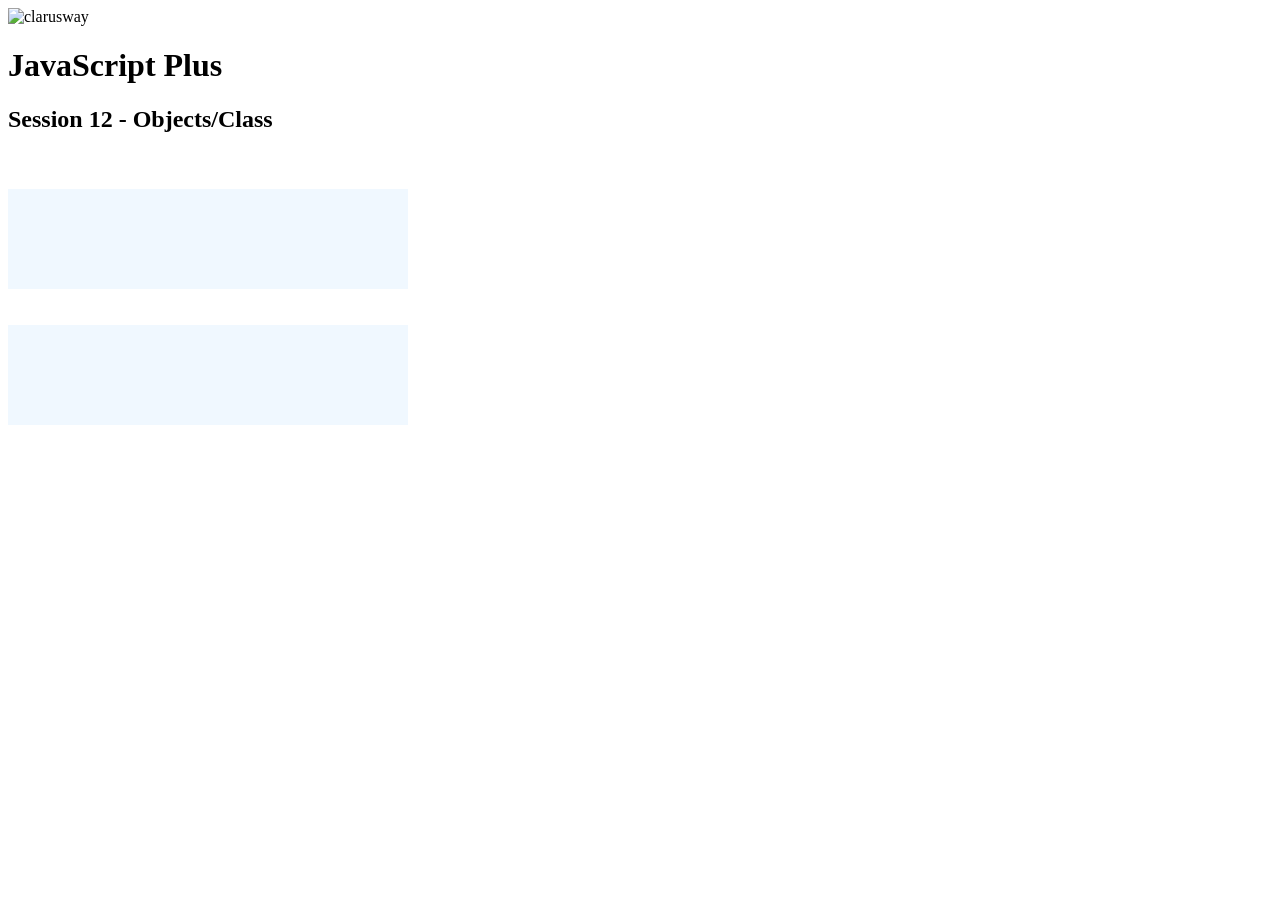
==== commit a225f091: "Lesson 13 start" ====
--- a/LESSON12/index.html
+++ b/LESSON12/index.html
@@ -2,486 +2,31 @@
 <html lang="en">
   <head>
     <meta charset="UTF-8" />
+    <meta http-equiv="X-UA-Compatible" content="IE=edge" />
     <meta name="viewport" content="width=device-width, initial-scale=1.0" />
-    <meta http-equiv="X-UA-Compatible" content="ie=edge" />
-    <link rel="shortcut icon" type="image/png" href="img/logo.png" />
-
-    <link
-      href="https://fonts.googleapis.com/css?family=Poppins:300,400,500,600&display=swap"
-      rel="stylesheet"
+    <title>JS Plus Session 12 - Objects/Class</title>
+    <link rel="stylesheet" href="style.css" />
+  </head>
+  <body>
+    <img
+      src="https://clarusway.com/wp-content/uploads/2020/06/clarusway_logo.png"
+      alt="clarusway"
     />
-    <link rel="stylesheet" href="css/style.css" />
-    <title>ClarusBank</title>
-  </head>
-
-  <body>
-    <header class="header">
-      <nav class="nav">
-        <img
-          src="img/logo.png"
-          alt="Bank logo"
-          class="nav__logo"
-          id="logo"
-        />
-        <ul class="nav__links">
-          <li class="nav__item">
-            <a class="nav__link" href="#">Features</a>
-          </li>
-          <li class="nav__item">
-            <a class="nav__link" href="#">Operations</a>
-          </li>
-          <li class="nav__item">
-            <a class="nav__link" href="#">Testimonials</a>
-          </li>
-          <li class="nav__item">
-            <a
-              class="nav__link nav__link--btn btn--show-modal"
-              href="signup.html"
-              >Sign Up</a
-            >
-          </li>
-        </ul>
-      </nav>
-
-      <div class="header__title">
-        <h1>
-          When
-          <!-- Green highlight effect -->
-          <span class="highlight">banking</span>
-          meets<br />
-          <span class="highlight">minimalist</span>
-        </h1>
-        <h4>A simpler banking experience for a simpler life.</h4>
-        <button class="btn--text btn--scroll-to">Learn more &DownArrow;</button>
-        <img
-          src="img/hero.png"
-          class="header__img"
-          alt="Minimalist bank items"
-        />
-      </div>
-    </header>
-
-    <section class="section" id="section--1">
-      <div class="section__title">
-        <h2 class="section__description">Features</h2>
-        <h3 class="section__header">
-          Everything you need in a modern bank and more.
-        </h3>
-      </div>
-
-      <div class="features">
-        <img
-          src="img/digital-lazy.jpg"
-          data-src="img/digital.jpg"
-          alt="Computer"
-          class="features__img lazy-img"
-        />
-        <div class="features__feature">
-          <div class="features__icon">
-            <svg>
-              <use xlink:href="img/icons.svg#icon-monitor"></use>
-            </svg>
-          </div>
-          <h5 class="features__header">100% digital bank</h5>
-          <p>
-            Lorem ipsum dolor sit amet consectetur adipisicing elit. Unde alias
-            sint quos? Accusantium a fugiat porro reiciendis saepe quibusdam
-            debitis ducimus.
-          </p>
-        </div>
-
-        <div class="features__feature">
-          <div class="features__icon">
-            <svg>
-              <use xlink:href="img/icons.svg#icon-trending-up"></use>
-            </svg>
-          </div>
-          <h5 class="features__header">Watch your money grow</h5>
-          <p>
-            Nesciunt quos autem dolorum voluptates cum dolores dicta fuga
-            inventore ab? Nulla incidunt eius numquam sequi iste pariatur
-            quibusdam!
-          </p>
-        </div>
-        <img
-          src="img/grow-lazy.jpg"
-          data-src="img/grow.jpg"
-          alt="Plant"
-          class="features__img lazy-img"
-        />
-
-        <img
-          src="img/card-lazy.jpg"
-          data-src="img/card.jpg"
-          alt="Credit card"
-          class="features__img lazy-img"
-        />
-        <div class="features__feature">
-          <div class="features__icon">
-            <svg>
-              <use xlink:href="img/icons.svg#icon-credit-card"></use>
-            </svg>
-          </div>
-          <h5 class="features__header">Free debit card included</h5>
-          <p>
-            Quasi, fugit in cumque cupiditate reprehenderit debitis animi enim
-            eveniet consequatur odit quam quos possimus assumenda dicta fuga
-            inventore ab.
-          </p>
-        </div>
-      </div>
-    </section>
-
-    <section class="section" id="section--2">
-      <div class="section__title">
-        <h2 class="section__description">Operations</h2>
-        <h3 class="section__header">
-          Everything as simple as possible, but no simpler.
-        </h3>
-      </div>
-
-      <div class="operations">
-        <div class="operations__tab-container">
-          <button
-            class="
-              btn
-              operations__tab operations__tab--1 operations__tab--active
-            "
-            data-tab="1"
-          >
-            <span>01</span>Instant Transfers
-          </button>
-          <button class="btn operations__tab operations__tab--2" data-tab="2">
-            <span>02</span>Instant Loans
-          </button>
-          <button class="btn operations__tab operations__tab--3" data-tab="3">
-            <span>03</span>Instant Closing
-          </button>
-        </div>
-        <div
-          class="
-            operations__content
-            operations__content--1
-            operations__content--active
-          "
-        >
-          <div class="operations__icon operations__icon--1">
-            <svg>
-              <use xlink:href="img/icons.svg#icon-upload"></use>
-            </svg>
-          </div>
-          <h5 class="operations__header">
-            Tranfser money to anyone, instantly! No fees, no BS.
-          </h5>
-          <p>
-            Lorem ipsum dolor sit amet, consectetur adipisicing elit, sed do
-            eiusmod tempor incididunt ut labore et dolore magna aliqua. Ut enim
-            ad minim veniam, quis nostrud exercitation ullamco laboris nisi ut
-            aliquip ex ea commodo consequat.
-          </p>
-        </div>
-
-        <div class="operations__content operations__content--2">
-          <div class="operations__icon operations__icon--2">
-            <svg>
-              <use xlink:href="img/icons.svg#icon-home"></use>
-            </svg>
-          </div>
-          <h5 class="operations__header">
-            Buy a home or make your dreams come true, with instant loans.
-          </h5>
-          <p>
-            Duis aute irure dolor in reprehenderit in voluptate velit esse
-            cillum dolore eu fugiat nulla pariatur. Excepteur sint occaecat
-            cupidatat non proident, sunt in culpa qui officia deserunt mollit
-            anim id est laborum.
-          </p>
-        </div>
-        <div class="operations__content operations__content--3">
-          <div class="operations__icon operations__icon--3">
-            <svg>
-              <use xlink:href="img/icons.svg#icon-user-x"></use>
-            </svg>
-          </div>
-          <h5 class="operations__header">
-            No longer need your account? No problem! Close it instantly.
-          </h5>
-          <p>
-            Excepteur sint occaecat cupidatat non proident, sunt in culpa qui
-            officia deserunt mollit anim id est laborum. Ut enim ad minim
-            veniam, quis nostrud exercitation ullamco laboris nisi ut aliquip ex
-            ea commodo consequat.
-          </p>
-        </div>
-      </div>
-    </section>
-
-    <section class="section" id="section--3">
-      <div class="section__title section__title--testimonials">
-        <h2 class="section__description">Not sure yet?</h2>
-        <h3 class="section__header">
-          Millions of customers are already making their lifes simpler.
-        </h3>
-      </div>
-
-      <div class="slider">
-        <div class="slide slide--1">
-          <div class="testimonial">
-            <h5 class="testimonial__header">Best financial decision ever!</h5>
-            <blockquote class="testimonial__text">
-              Lorem ipsum dolor sit, amet consectetur adipisicing elit.
-              Accusantium quas quisquam non? Quas voluptate nulla minima
-              deleniti optio ullam nesciunt, numquam corporis et asperiores
-              laboriosam sunt, praesentium suscipit blanditiis. Necessitatibus
-              id alias reiciendis, perferendis facere pariatur dolore veniam
-              autem esse non voluptatem saepe provident nihil molestiae.
-            </blockquote>
-            <address class="testimonial__author">
-              <img src="img/user-1.jpg" alt="" class="testimonial__photo" />
-              <h6 class="testimonial__name">Aarav Lynn</h6>
-              <p class="testimonial__location">San Francisco, USA</p>
-            </address>
-          </div>
-        </div>
-
-        <div class="slide slide--2">
-          <div class="testimonial">
-            <h5 class="testimonial__header">
-              The last step to becoming a complete minimalist
-            </h5>
-            <blockquote class="testimonial__text">
-              Quisquam itaque deserunt ullam, quia ea repellendus provident,
-              ducimus neque ipsam modi voluptatibus doloremque, corrupti
-              laborum. Incidunt numquam perferendis veritatis neque repellendus.
-              Lorem, ipsum dolor sit amet consectetur adipisicing elit. Illo
-              deserunt exercitationem deleniti.
-            </blockquote>
-            <address class="testimonial__author">
-              <img src="img/user-2.jpg" alt="" class="testimonial__photo" />
-              <h6 class="testimonial__name">Miyah Miles</h6>
-              <p class="testimonial__location">London, UK</p>
-            </address>
-          </div>
-        </div>
-
-        <div class="slide slide--3">
-          <div class="testimonial">
-            <h5 class="testimonial__header">
-              Finally free from old-school banks
-            </h5>
-            <blockquote class="testimonial__text">
-              Debitis, nihil sit minus suscipit magni aperiam vel tenetur
-              incidunt commodi architecto numquam omnis nulla autem,
-              necessitatibus blanditiis modi similique quidem. Odio aliquam
-              culpa dicta beatae quod maiores ipsa minus consequatur error sunt,
-              deleniti saepe aliquid quos inventore sequi. Necessitatibus id
-              alias reiciendis, perferendis facere.
-            </blockquote>
-            <address class="testimonial__author">
-              <img src="img/user-3.jpg" alt="" class="testimonial__photo" />
-              <h6 class="testimonial__name">Francisco Gomes</h6>
-              <p class="testimonial__location">Lisbon, Portugal</p>
-            </address>
-          </div>
-        </div>
-
-        <!-- <div class="slide"><img src="img/img-1.jpg" alt="Photo 1" /></div>
-        <div class="slide"><img src="img/img-2.jpg" alt="Photo 2" /></div>
-        <div class="slide"><img src="img/img-3.jpg" alt="Photo 3" /></div>
-        <div class="slide"><img src="img/img-4.jpg" alt="Photo 4" /></div> -->
-        <button class="slider__btn slider__btn--left">&larr;</button>
-        <button class="slider__btn slider__btn--right">&rarr;</button>
-        <div class="dots"></div>
-      </div>
-    </section>
-
-    <section class="section section--sign-up">
-      <div class="section__title">
-        <h3 class="section__header">
-          The best day to join Bankist was one year ago. The second best is
-          today!
-        </h3>
-      </div>
-      <button class="btn btn--show-modal">Open your free account today!</button>
-    </section>
-
-    <footer class="footer">
-      <ul class="footer__nav">
-        <li class="footer__item">
-          <a class="footer__link" href="#">About</a>
-        </li>
-        <li class="footer__item">
-          <a class="footer__link" href="#">Pricing</a>
-        </li>
-        <li class="footer__item">
-          <a class="footer__link" href="#">Terms of Use</a>
-        </li>
-        <li class="footer__item">
-          <a class="footer__link" href="#">Privacy Policy</a>
-        </li>
-        <li class="footer__item">
-          <a class="footer__link" href="#">Careers</a>
-        </li>
-        <li class="footer__item">
-          <a class="footer__link" href="#">Blog</a>
-        </li>
-        <li class="footer__item">
-          <a class="footer__link" href="#">Contact Us</a>
-        </li>
-      </ul>
-      <img src="img/logo.png" alt="Logo" class="footer__logo" />
-      <p class="footer__copyright">
-        &copy; Copyright by
-        <a
-          class="footer__link twitter-link"
-          target="_blank"
-          href="https://twitter.com/jonasschmedtman"
-          >Ryan Daniel</a
-        >.
-      </p>
-    </footer>
-
-    <div class="modal hidden">
-      <button class="btn--close-modal">&times;</button>
-      <h2 class="modal__header">
-        Open your bank account <br />
-        in just <span class="highlight">5 minutes</span>
-      </h2>
-      <form class="modal__form">
-        <label>First Name</label>
-        <input type="text" />
-        <label>Last Name</label>
-        <input type="text" />
-        <label>Email Address</label>
-        <input type="email" />
-        <button class="btn">Next step &rarr;</button>
-      </form>
-    </div>
-    <div class="overlay hidden"></div>
-
-    <script>
-      //Reaching DOM Element Recap
-      let navbarItem1 = document.getElementsByClassName("nav__item")[0];
-      let navbarItem2 = document.getElementsByClassName("nav__item")[1];
-      let navbarItem3 = document.getElementsByClassName("nav__item")[2];
-
-      //DOM Traversing -- navbarItem2 reaching alternative(parent-child)
-      //let navbarItem2 = document.getElementsByClassName("nav__links")[0].children[1];
-      //let navbarItem2 = document.getElementsByClassName("nav__link")[0].parentElement;
-      //console.log(navbarItem2);
-
-      // DOM Element usage like document(DOM Tree)
-      const h1 = document.querySelector("h1");
-      // const highlightedH1 = h1.querySelectorAll(".highlight");
-      // console.log(highlightedH1);
-      // h1.firstElementChild.style.color = "red";
-      // h1.lastElementChild.style.color = "blue";
-      //h1.closest('.header').style.backgroundColor = "yellow";
-      //console.log(h1.parentElement.children);
-
-      //Giving styling except for h1 element
-      // [... h1.parentElement.children].forEach(function(el){
-      //   if (el != h1) {
-      //     el.style.transform = 'scale(0.5)' ;
-      //   }
-      // });
-
-      //EVENTS!!!
-      //Window load events(SetTimeout for DOM Object!!)
-      window.addEventListener("DOMContentLoaded", function (e) {
-        console.log("DOM Tree Build!", e);
-      });
-      window.onload = (e) => {
-        console.log("Page full loaded!", e);
-      };
-      window.addEventListener("load", (e) => {
-        console.log("Page full loaded!", e);
-      });
-
-      //Add eventListener to DOM Element
-      // navbarItem1.onclick = function (e) { alert('navbarItem1 click1!')}
-      // navbarItem1.addEventListener('click', function (e) {
-      //   alert('navbarItem1 click1!');
-      // });
-      // navbarItem1.addEventListener('click', function (e) {
-      //   alert('navbarItem1 click2!');
-      // });
-      // navbarItem2.addEventListener('mouseenter', function (e) {
-      //   alert('navbarItem2 mouseenter!');
-      // });
-
-      //3 Types of Function Declaration
-
-      //Basic Function
-      function navbarAlertFunc() {
-        alert("Item clicked - Func.");
-      }
-      //Function Expression(Variable Function)
-      const navbarAlertVariableFunc = function () {
-        alert("Item clicked - Variable");
-      };
-      //Arrow Function
-      const navbarAlertArrowFunc = () => {
-        alert("Item clicked - Arrow");
-      };
-
-      //Add Func. to eventListener
-      // navbarItem1.addEventListener("click", navbarAlertArrowFunc);
-
-      //Add multiple func. to eventListener
-      navbarItem1.addEventListener('click', () => { navbarAlertArrowFunc(), navbarAlertFunc() });
-
-      // navbarItem2.addEventListener('mouseenter', navbarAlertArrowFunc);
-      // navbarItem2.addEventListener('mouseover', () => navbarItem2.textContent = "Over Me!");
-      // navbarItem2.addEventListener('mouseout', () => navbarItem2.textContent = "Operations");
-
-      //EventListener Removing
-      //navbarItem2.removeEventListener('mouseenter', navbarAlertArrowFunc);
-
-      //SetTimeout Remove
-      //setTimeout(() =>navbarItem2.removeEventListener('mouseenter', navbarAlertArrowFunc), 5000);
-
-      // Bubbling and Capturing with rgb color(rgb(255,255,255), >> bitwise shift operator?)
-      const randomNumber = () => Math.floor(Math.random() * 256);
-
-      const randomColor = () =>
-        `rgb(${randomNumber()}, ${randomNumber()}, ${randomNumber()})`;
-
-      //Bubbling(Netscape says parent func runs firstly)
-      //Capturing(Microsoft says child func runs firstly)
-
-      navbarItem3.addEventListener("click", function () {
-        this.style.backgroundColor = randomColor();
-      });
-
-      document
-        .getElementsByClassName("nav__links")[0]
-        .addEventListener("click", function () {
-          this.style.backgroundColor = randomColor();
-        });
-
-      document
-        .getElementsByClassName("nav")[0]
-        .addEventListener("click", function () {
-          this.style.backgroundColor = randomColor();
-        });
-
-      //Stopping bubbling up(stopping propagation)
-      navbarItem3.addEventListener("click", function (e) {
-        event.stopPropagation();
-        // event.stopImmediatePropagation();
-      });
-
-      //Dynamic Smooth Scroll Navigation(Add href to navbar link "#section--1,2,3!!")
-      document.querySelectorAll(".nav__link").forEach(function (el) {
-        el.addEventListener("click", function (e) {
-          // e.preventDefault();
-          const id = this.getAttribute("href");
-          document.querySelector(id).scrollIntoView({
-            behavior: "smooth",
-          });
-        });
-      });
-    </script>
+    <h1>JavaScript Plus</h1>
+    <h2>Session 12 - Objects/Class</h2>
+    <br />
+    <br />
+    <div
+      id="mydiv1"
+      style="height: 100px; width: 400px; background-color: aliceblue"
+    ></div>
+    <br />
+    <br />
+    <div
+      id="mydiv2"
+      style="height: 100px; width: 400px; background-color: aliceblue"
+    ></div>
+    <br />
+    <script src="app.js"></script>
   </body>
-</html>
+</html>
